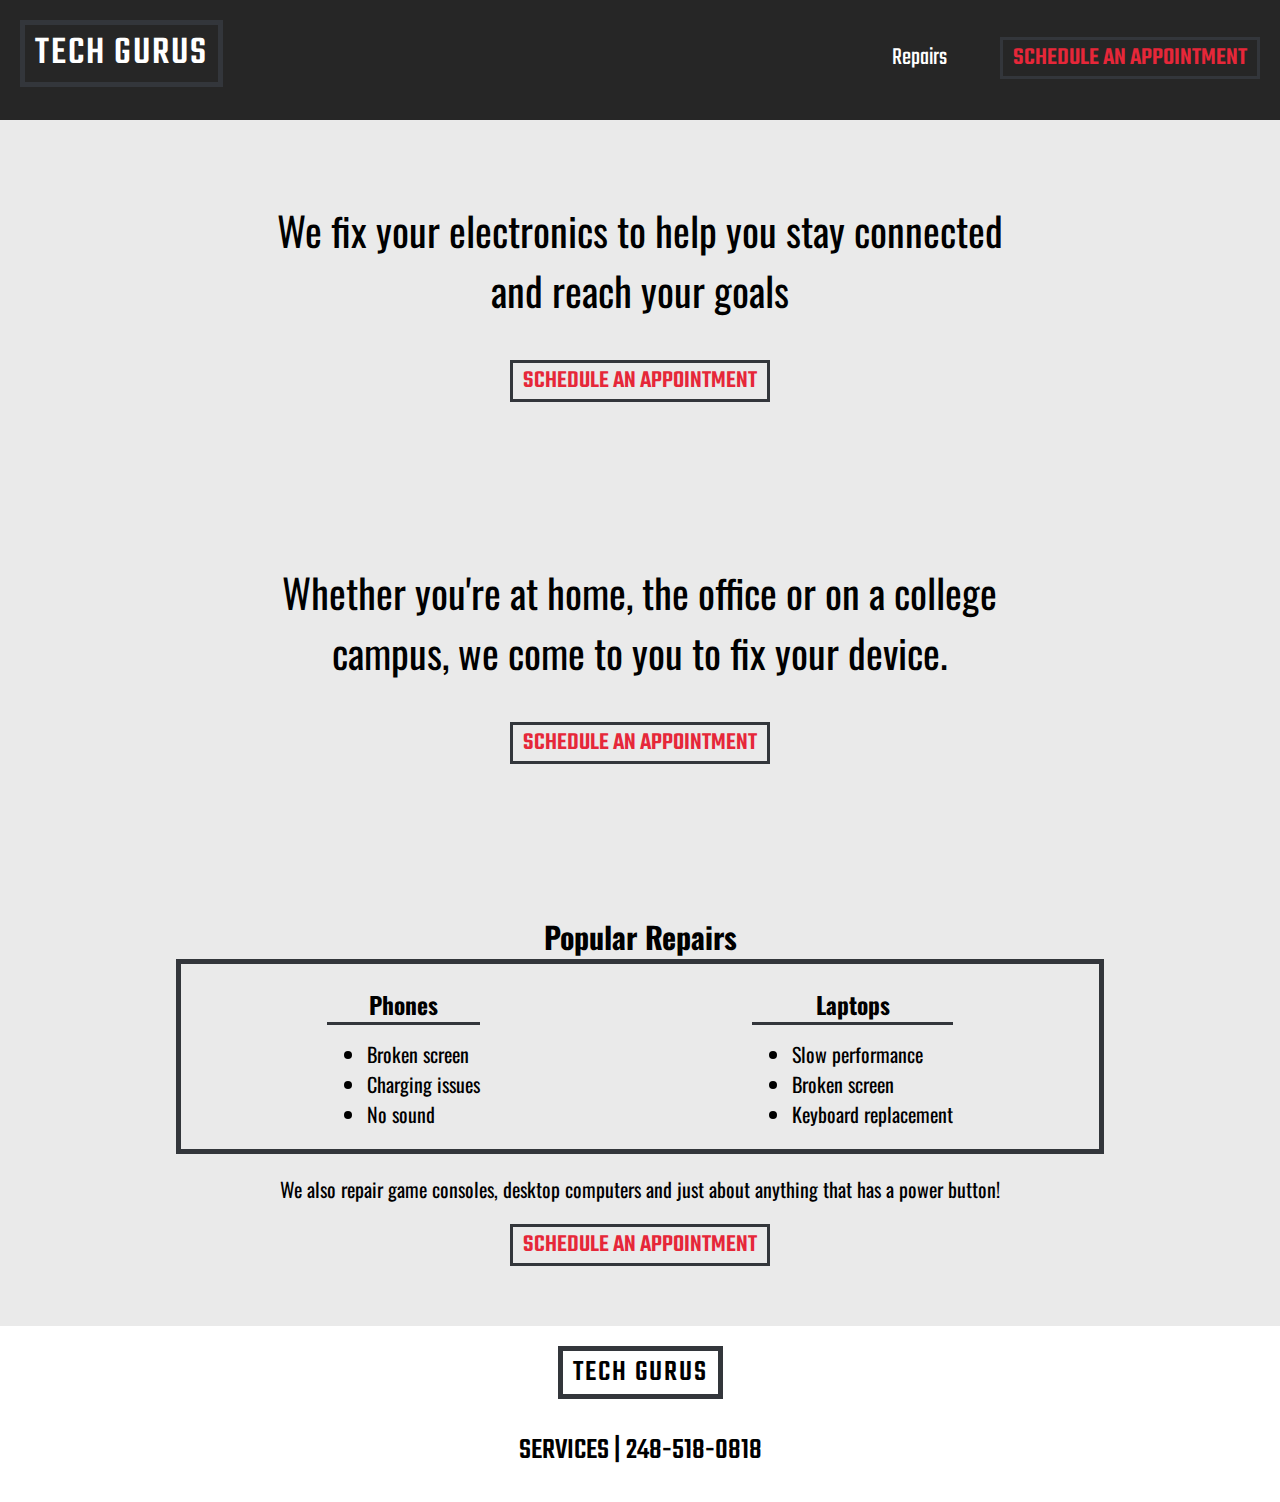
==== techgurus/index.html @ f3110d7d "Add files via upload" ====
<!DOCTYPE html>
<html lang="en">
<head>
	<meta charset="utf-8">
	<link rel="stylesheet" href="styles.css">
	<title>Tech Gurus</title>
</head>
<body>
	<header>
	<h1 class="logo boxed" id="topLogo">Tech Gurus</h1>	
		<nav>
			<ul>
				<li><a href="#services">Repairs</a></li>
				<li class="cta boxed"><a href="">Schedule an appointment</a></li>
			</ul>
		</nav>
	</header>
	<main>
		<section>
		<div id="top">
			<!--Insert iPhone image here-->
			<p id="img-text">We fix your electronics to help you stay connected and reach your goals</p>
		</div>
		<div class="cta boxed"><a href="">Schedule an appointment</a></div>
		</section>
		
		<section>
		<div id="middle">
			<p>Whether you're at home, the office or on a college campus, we come to you to fix your device.</p>
		</div>
		<div class="cta boxed"><a href="">Schedule an appointment</a></div>
		</section>
		
		<div id="services"></div>
		
		<section>
		<div id="bottom">
			<h2>Popular Repairs</h2>
			<div class="boxed" id="info">
				<div id="phones">
				<h3>Phones</h3>
					<ul>
						<li>Broken screen</li>
						<li>Charging issues</li>
						<li>No sound</li>
					</ul>
				</div>
				<div id="laptops">
				<h3>Laptops</h3>
					<ul>
						<li>Slow performance</li>
						<li>Broken screen</li>
						<li>Keyboard replacement</li>
					</ul>
				</div>
			</div>
			<p>We also repair game consoles, desktop computers and just about anything that has a power button!</p>
		</div>
		<div class="cta boxed"><a href="">Schedule an appointment</a></div>
		</section>
	</main>
	<footer>
		<h1 class="logo boxed" id="bottomLogo">Tech Gurus</h1>
		<p><a href="#services">Services</a> &vert; <a href="tel:248-518-0818">248-518-0818</a></p>
	</footer>
</html>
---- techgurus/styles.css ----
@import url('https://fonts.googleapis.com/css?family=Teko|Oswald');

html {
	font-size: 20px;
}

body {
	padding: 0;
	margin: 0;
	font-family: Oswald;
	font-size: 1em;
}

header {
	position: fixed;
	top: 0;
	width: 100%;
	height: 6rem;
	background-color: #262626;
	font-family: Teko;
	color: white;
}


header nav {
	position: absolute;
	top: 0;
	right: 0;
	display: inline-block;
	margin-top: 1em;
	padding: 0;
}

nav ul {
	margin-right: 1rem;
}


nav li {
	display: inline;
	list-style-type: none;
	padding: 2.5rem;
	font-size: 1.25em;
}

a {
	text-decoration: none;
	color: inherit;
}

#topLogo {
	display: inline-block;
	margin-left: 1rem;
	margin-top: 1rem;
}

h1 {
	width: max-content;
	text-transform: uppercase;
}

.boxed {
	border: 5px solid #33363b;
	padding: 0 0.5rem;
}

.logo {
	font-family: Teko;
	font-weight: 500;
	font-size: 2em;
	letter-spacing: 2px;
}

.cta {
	font-family: Teko;
	font-weight: 550;
	text-transform: uppercase;
	color: #e62739;
	width: max-content;
	border: 3px solid #33363b;
	margin-left: auto;
	margin-right: auto;
}

main {
	margin-top: 5em;
	background-color: #eaeaea;
}

main .cta {
	font-size: 1.25em;
}

#top, #middle, #bottom {
	width: 80%;
	display: block;
	margin-left: auto;
	margin-right: auto;
}

section {
	padding: 3rem;
}

#top {
	
}

p {
	width: 80%;
	margin-left: auto;
	margin-right: auto;
	font-size: 2em;
	text-align: center;
}

#middle {
	
}

#bottom {
}

h3 + ul {
	margin-top: -10px;
}

#bottom p {
	font-size: 1em;
}

#info {
	display: flex;
	flex-direction: row;
	flex-wrap: nowrap;
	justify-content: space-around;
}

h2 {
	text-align: center;
	margin: 0;
	padding-top: 1em;
}

h3 {
	text-align: center;
	border-bottom: 3px solid #33363b;
}


footer {
	font-size: 0.75em;
	font-family: Teko;
	font-weight: 500;
	text-transform: uppercase;
	display: inline-block;
	width: 100%;
	margin-left: auto;
	margin-right: auto;
}

#bottomLogo {
	display: block;
	margin-left: auto;
	margin-right: auto;
}
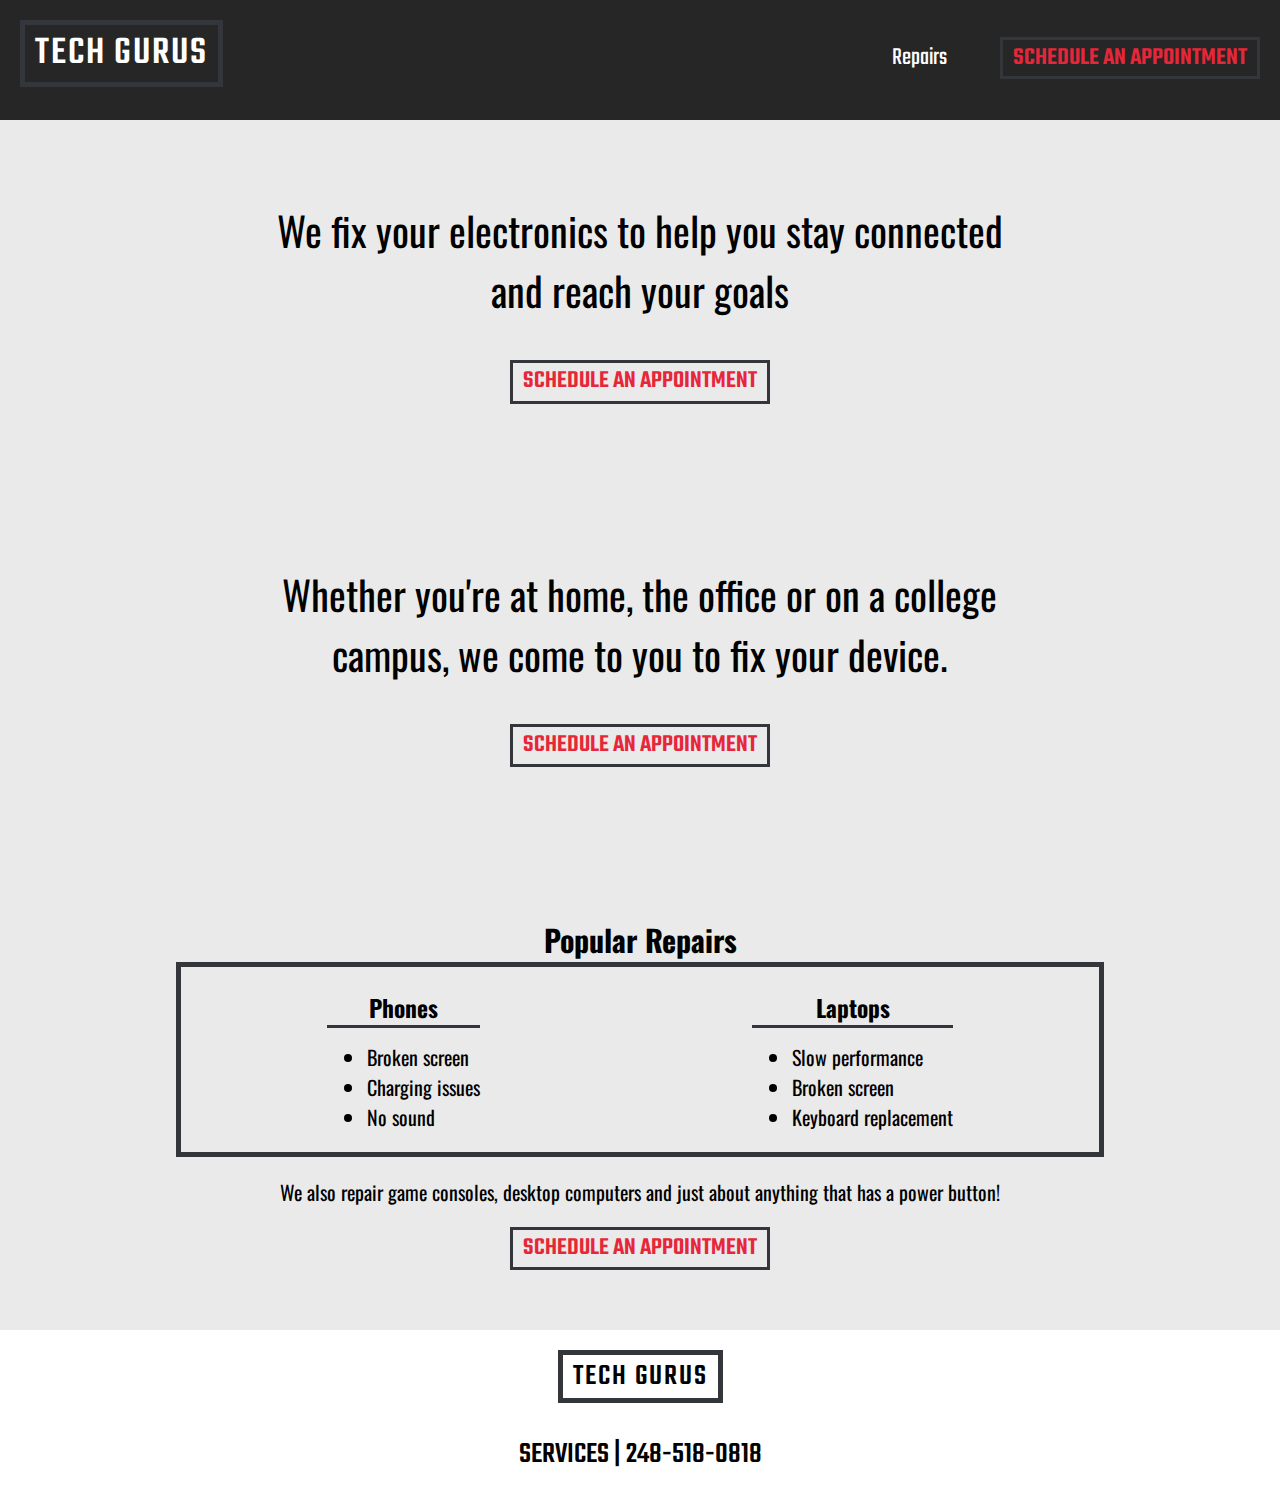
==== commit 7f2d624a: "Add files via upload" ====
--- a/techgurus/index.html
+++ b/techgurus/index.html
@@ -2,6 +2,7 @@
 <html lang="en">
 <head>
 	<meta charset="utf-8">
+	<meta name="viewport" content="width=device-width, initial-scale=1">
 	<link rel="stylesheet" href="styles.css">
 	<title>Tech Gurus</title>
 </head>
--- a/techgurus/styles.css
+++ b/techgurus/styles.css
@@ -2,6 +2,10 @@
 
 html {
 	font-size: 20px;
+}
+
+@media (max-width: 400px) {
+  html { font-size: 13px; }
 }
 
 body {
@@ -20,7 +24,6 @@
 	font-family: Teko;
 	color: white;
 }
-
 
 header nav {
 	position: absolute;
@@ -80,7 +83,9 @@
 	border: 3px solid #33363b;
 	margin-left: auto;
 	margin-right: auto;
+	height: 1.5em;
 }
+
 
 main {
 	margin-top: 5em;
@@ -163,4 +168,4 @@
 	display: block;
 	margin-left: auto;
 	margin-right: auto;
-}+}
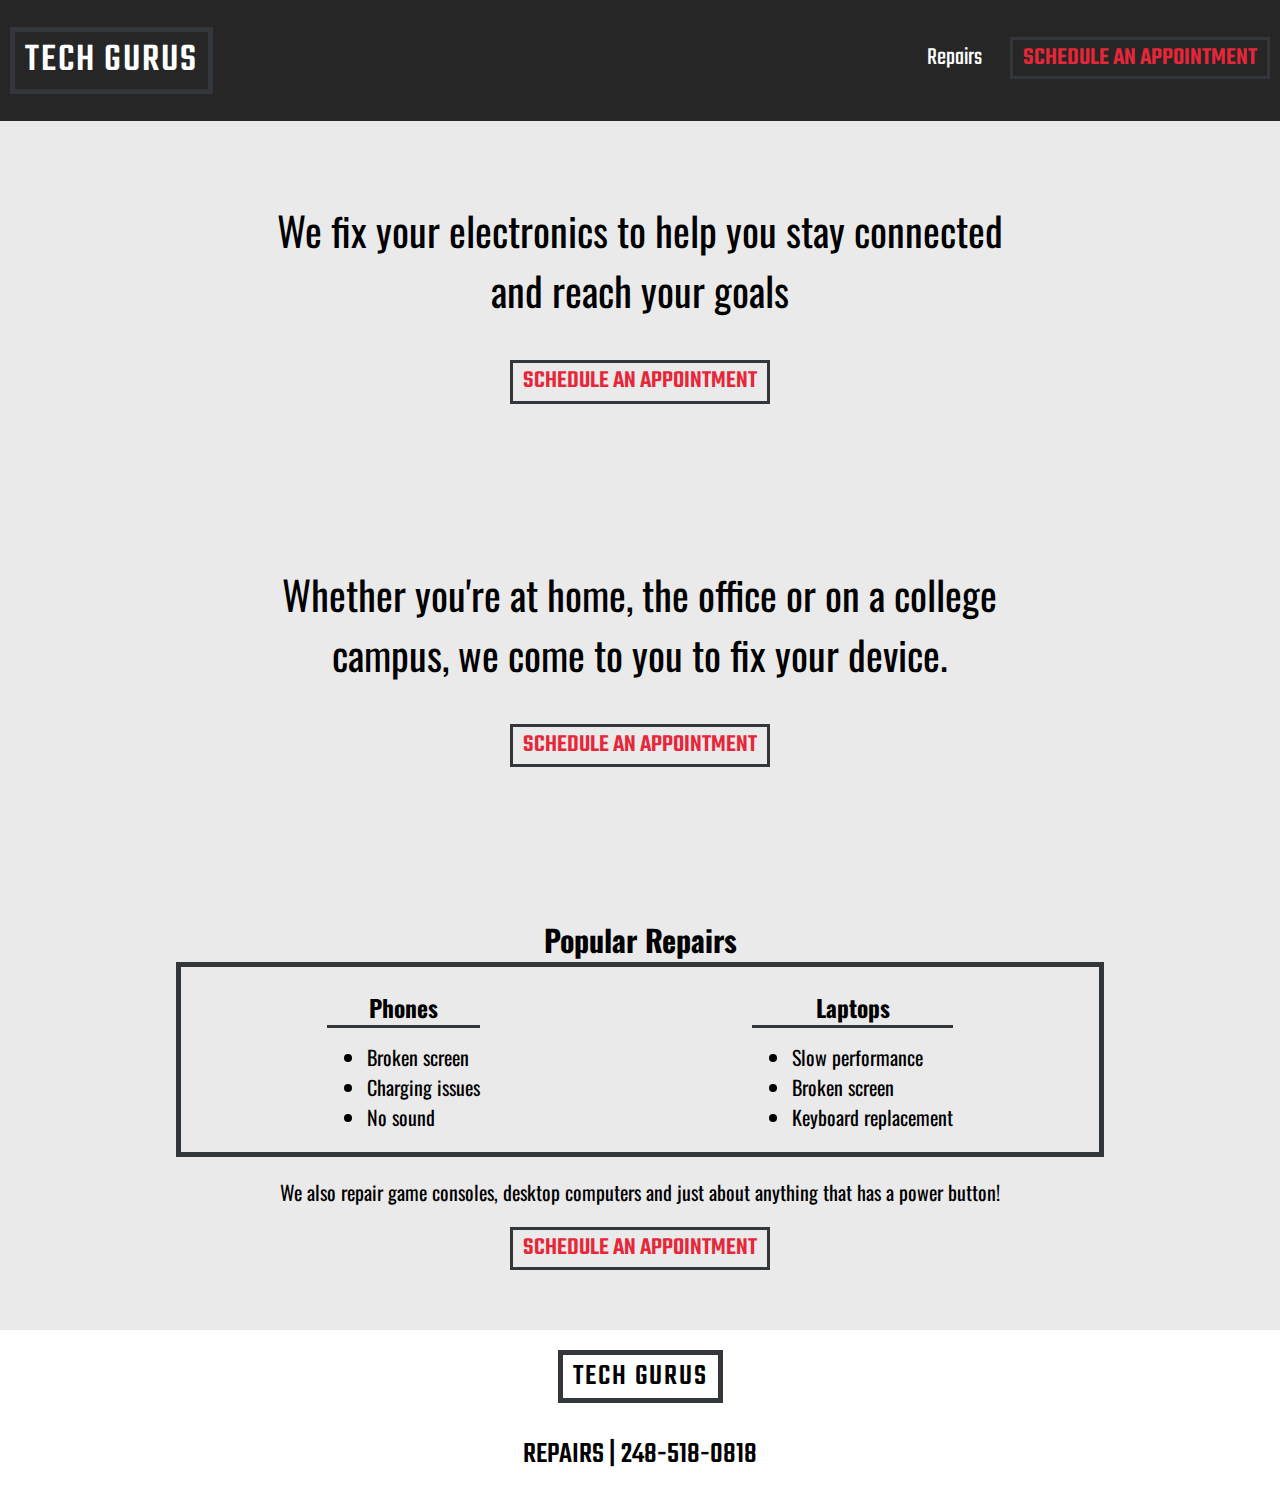
==== commit 37546ee4: "Add files via upload" ====
--- a/techgurus/index.html
+++ b/techgurus/index.html
@@ -12,7 +12,7 @@
 		<nav>
 			<ul>
 				<li><a href="#services">Repairs</a></li>
-				<li class="cta boxed"><a href="">Schedule an appointment</a></li>
+				<li class="cta boxed"><a href="javascript:;">Schedule an appointment</a></li>
 			</ul>
 		</nav>
 	</header>
@@ -22,14 +22,14 @@
 			<!--Insert iPhone image here-->
 			<p id="img-text">We fix your electronics to help you stay connected and reach your goals</p>
 		</div>
-		<div class="cta boxed"><a href="">Schedule an appointment</a></div>
+		<div class="cta boxed"><a href="javascript:;">Schedule an appointment</a></div>
 		</section>
 		
 		<section>
 		<div id="middle">
 			<p>Whether you're at home, the office or on a college campus, we come to you to fix your device.</p>
 		</div>
-		<div class="cta boxed"><a href="">Schedule an appointment</a></div>
+		<div class="cta boxed"><a href="javascript:;">Schedule an appointment</a></div>
 		</section>
 		
 		<div id="services"></div>
@@ -57,11 +57,39 @@
 			</div>
 			<p>We also repair game consoles, desktop computers and just about anything that has a power button!</p>
 		</div>
-		<div class="cta boxed"><a href="">Schedule an appointment</a></div>
+		<div class="cta boxed"><a href="javascript:;">Schedule an appointment</a></div>
 		</section>
 	</main>
 	<footer>
 		<h1 class="logo boxed" id="bottomLogo">Tech Gurus</h1>
-		<p><a href="#services">Services</a> &vert; <a href="tel:248-518-0818">248-518-0818</a></p>
+		<p><a href="#services">Repairs</a> &vert; <a href="tel:248-518-0818">248-518-0818</a></p>
 	</footer>
+	<div id="modal" class="modal">
+		<div class="modalContent">
+		<span class="close">&times;</span>
+			<p id="mtitle">Call or Text:</p>
+				<p><a href="tel:248-518-0818" id="phone">248-518-0818</a></p>
+		</div>
+	</div>
+
+	<script>
+	var modal = document.getElementById('modal');
+	var btn = document.querySelectorAll('.cta.boxed');
+	var close = document.getElementsByClassName("close")[0];
+
+	[].forEach.call(btn, function(el) {
+		el.onclick = function() {
+			modal.style.display = "block";
+		}
+	})
+	close.onclick = function() {
+		modal.style.display = "none";
+	}
+	window.onclick = function(event) {
+		if (event.target == modal) {
+			modal.style.display = "none";
+		}
+	}
+	</script>
+</body>
 </html>--- a/techgurus/styles.css
+++ b/techgurus/styles.css
@@ -2,10 +2,14 @@
 
 html {
 	font-size: 20px;
-}
-
-@media (max-width: 400px) {
-  html { font-size: 13px; }
+	max-width: 100vw;
+	min-height: 100vh;
+}
+
+@media screen and (max-width: 400px) {
+  html { 
+	font-size: 3vw;
+	}
 }
 
 body {
@@ -19,31 +23,30 @@
 	position: fixed;
 	top: 0;
 	width: 100%;
-	height: 6rem;
+	height: max-content;
 	background-color: #262626;
 	font-family: Teko;
 	color: white;
 }
 
 header nav {
-	position: absolute;
-	top: 0;
-	right: 0;
+	width: max-content;
 	display: inline-block;
+	float: right;
 	margin-top: 1em;
-	padding: 0;
+	margin-right: 0.5em;
 }
 
 nav ul {
-	margin-right: 1rem;
+
 }
 
 
 nav li {
 	display: inline;
 	list-style-type: none;
-	padding: 2.5rem;
 	font-size: 1.25em;
+	margin-right: 1em;
 }
 
 a {
@@ -53,8 +56,8 @@
 
 #topLogo {
 	display: inline-block;
-	margin-left: 1rem;
-	margin-top: 1rem;
+	float: left;
+	margin-left: 0.5rem;
 }
 
 h1 {
@@ -136,8 +139,7 @@
 
 #info {
 	display: flex;
-	flex-direction: row;
-	flex-wrap: nowrap;
+	flex-flow: row nowrap;
 	justify-content: space-around;
 }
 
@@ -169,3 +171,59 @@
 	margin-left: auto;
 	margin-right: auto;
 }
+
+
+.modal {
+	display: none;
+	position: fixed;
+	z-index: 1;
+	left: 0;
+	top: 0;
+	width: 100%;
+	height: 100%;
+	overflow: hidden;
+	background-color: rgba(0,0,0,0.4);
+    -webkit-animation: showInfo 0.4s ease-in;
+    animation: showInfo 0.4s ease-in;
+}
+
+.modalContent {
+	margin: 40vh auto;
+	width: 65%;
+	padding: 40px;
+	line-height: 1.5rem;
+	background-color: #262626;
+	border-radius: 10px;
+	color: #eaeaea;
+    -webkit-animation: showInfo 0.4s ease-in;
+    animation: showInfo 0.4s ease-in;
+}
+
+#mtitle {
+	width: max-content;
+	color: #e62739;
+}
+
+#phone {
+	text-decoration: underline;
+	text-decoration-color: white;
+}
+
+.close {
+	float: right;
+	margin-top: -25px;
+	margin-right: -20px;
+	font-size: 3rem;
+	font-weight: bold;
+	cursor: pointer;
+}
+
+@-webkit-keyframes showInfo {
+    from {opacity: 0} 
+    to {opacity: 1}
+}
+
+@keyframes showInfo {
+    from {opacity: 0} 
+    to {opacity: 1}
+}